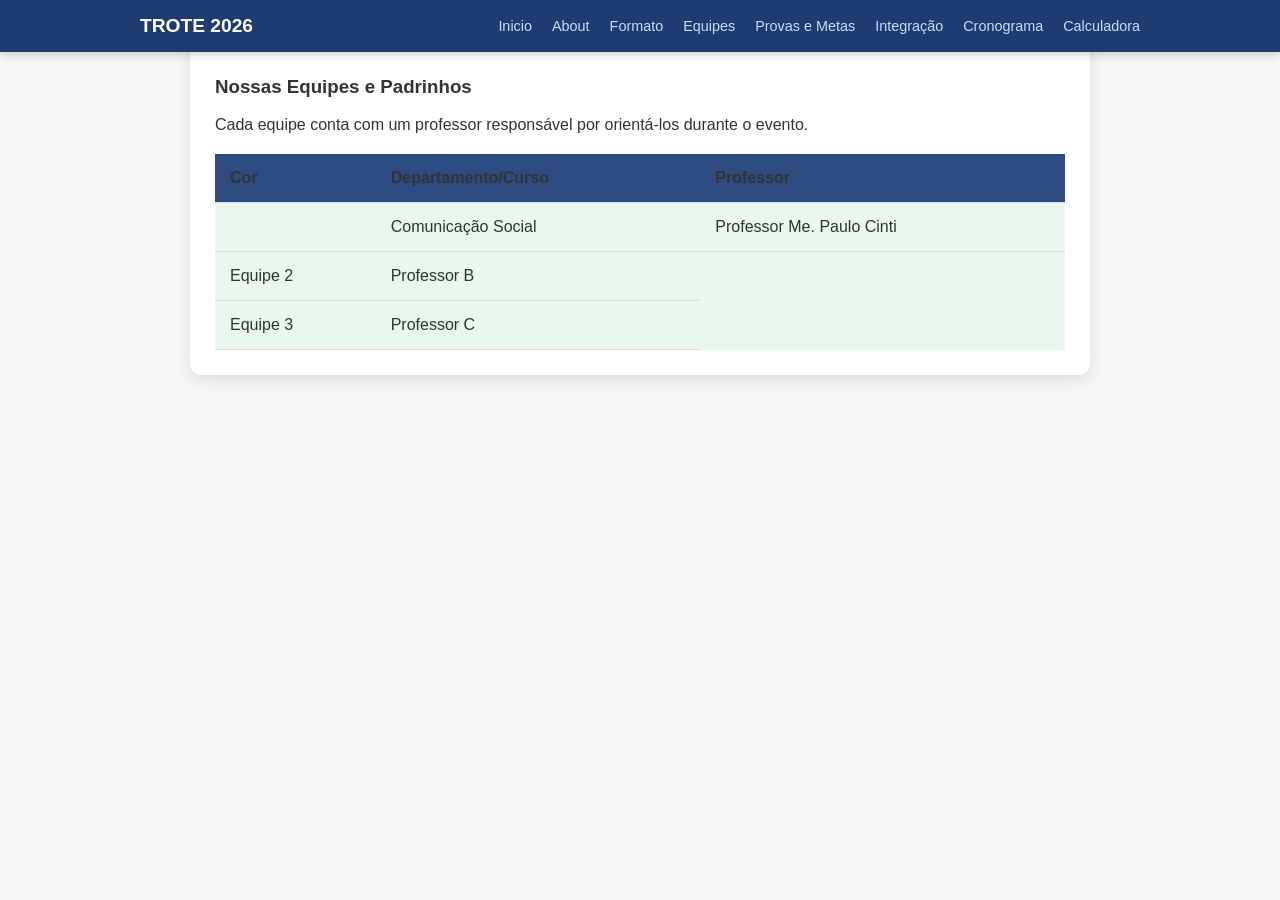
==== equipes.html @ 04dfc2e4 "atualizacao" ====
<!DOCTYPE html>
<html lang="en">
<head>
    <meta charset="UTF-8">
    <meta name="viewport" content="width=device-width, initial-             scale=1.0">
    <title>Trote Solidário</title>
    <link rel="stylesheet" href="styles.css">
</head>
<body> 
    <nav class="menu">
        <div class="menu-container">
            <a href="index.html" class="menu-logo">Trote 2026</a>
        <ul class="lista">
            <li><a href="index.html">Inicio</a></li>
            <li><a href="introducao.html">About</a></li>
            <li><a href="formato.html">Formato</a></li>
            <li><a href="equipes.html">Equipes</a></li>
            <li><a href="provas.html">Provas e Metas</a></li>
            <li><a href="integracao.html">Integração</a></li>
            <li><a href="cronograma.html">Cronograma</a></li>
            <li><a href="calculadora.html">Calculadora</a></li>
          </ul>
            </div>
        </nav>
        <main class="principal">
            <section class="lista-equipes">
                <h3>Nossas Equipes e Padrinhos</h3>
                <p>Cada equipe conta com um professor responsável por orientá-los durante o evento.</p>

                <table>
                    <thead>
                        <tr>
                            <th>Cor</th>
                            <th>Departamento/Curso</th>
                            <th>Professor</th>
                        </tr>
                    </thead>
                    <tbody>
                        <tr>
                         <td> <div class="box-amarela"> </div> </td>
                        <td>Comunicação Social</td>
                        <td>Professor Me. Paulo Cinti</td>
                    </tr>
                    <tr>
                        <td>Equipe 2</td>
                        <td>Professor B</td>
                    </tr>
                    <tr>
                        <td>Equipe 3</td>
                        <td>Professor C</td>
                    </tr>
                    
                </table>

            </section>
        </main>
    </body>
</html>
---- styles.css ----
body {
    margin: 0; font-family: 'Segoe UI', sans-serif;
    background-color: #f4f7f6; color: #333;
}
.menu {
    background-color: #1e3c72;  padding: 15px 0;
    position: sticky; /* menu fica sempre no topo */
    top: 0; /* posição 0 - posição acima */
    z-index: 1000; /*  fica sempre por cima dos outros conteúdos */
    box-shadow: 0 2px 10px rgba(0,0,0,0.2); /* caixa com sombra */
}
.menu-container{
    max-width: 1000px;
    margin: 0 auto;
    display: flex;
    justify-content: space-between;
    align-items: center;
    padding: 0 20px;
}
.menu-logo{
    color: white; /* cor branca */
    text-decoration: none; /* link sem estar sublinhado */
    font-weight: bold; /* negrito */
    font-size: 1.2rem; /* 1.2 * 16px */
    text-transform: uppercase; /* letra maiúscula */
}
.lista {
    list-style: none; display: flex; gap: 20px;
    margin: 0; padding: 0;
}
.lista a{
    color: #CBDCF7; text-decoration: none; font-size: 0.9rem;
    font-weight: 500; transition: color 0.3s; 
}
.lista a:hover {
    color: #ffffff;
}
.cabecalho {
    background-color: #2e4c82; color: white; padding: 60px 20px;
    text-align: center;
}
.cabecalho h1{
    font-size: 2.5rem; margin-bottom: 5px;
}
.cabecalho h2{
    font-weight: 300;
    font-style: italic;
    color: #ffd700; 
}
.principal{
    /* -40px subiu auto embaixo e 40 é na lateral */
    max-width: 900px; margin: -40px auto 40px; padding: 20px;
}
section {
  
    background: white;
    margin-bottom: 20px;
    padding: 25px;
    border-radius: 12px;
    box-shadow: 0 5px 15px rgba(0,0,0,0.1);
}
.importante {
    display: flex;
    gap: 20px;
}
.card-meta {
   
    flex: 1; background: #eef5ff; padding: 15px; border-left: 5px solid #2a5298;
    border-radius: 8px;
}
.recompensas ul {
    list-style: none;
    padding: 0;
}
.recompensas li {
    background: #e9f7ef; margin: 8px 0; padding: 10px;
    border-radius: 5px; color: #27ae60; font-weight: bold;
}
.texto-introducao p {
    line-height: 1.6; /* melhora a leitura de textos longos */
    margin-bottom: 20px;
    text-align: justify; /* alinhamento justificado - alinha à esquerda e à direta */
}
.lista-valores {
    list-style: none;
    padding: 0;
}
.lista-valores li {
    background: #eef5ff;
    padding: 15px;
    margin-bottom: 10px;
    border-radius: 8px;
    border-left: 5px solid #1e3c72;
}

table {
    width: 100%;
    border-collapse: collapse; /* remove os espaços entre as células */
    margin-top: 20px;
    background-color: #e9f7ef;
}

th, td {
    border-bottom: 1px solid #ddd; /* borda cinza clara */
    padding: 15px; /* espaçamento interno */
    text-align: left; /* alinhamento à esquerda */
}

th {
    background-color: #2e4c82; /* cor de fundo para o cabeçalho */
}

.box-amarelo {
    border-radius: 10px;
    height: 25px;
    width: 25px;
    background: #ffd700;
}
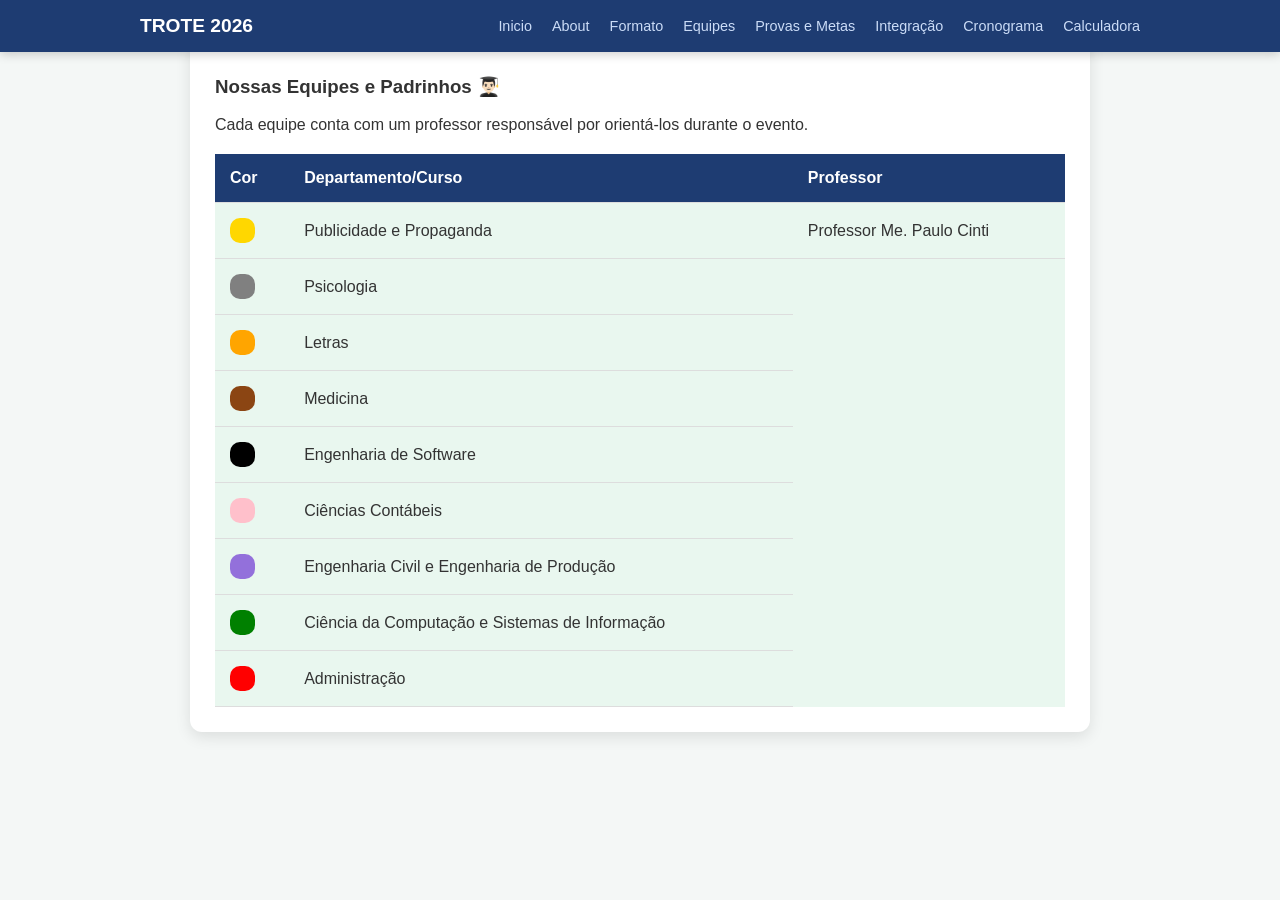
==== commit dc435ac2: "página equipes" ====
--- a/equipes.html
+++ b/equipes.html
@@ -24,12 +24,12 @@
         </nav>
         <main class="principal">
             <section class="lista-equipes">
-                <h3>Nossas Equipes e Padrinhos</h3>
+                <h3>Nossas Equipes e Padrinhos 👨🏻‍🎓</h3>
                 <p>Cada equipe conta com um professor responsável por orientá-los durante o evento.</p>
 
                 <table>
                     <thead>
-                        <tr>
+                        <tr class="equipes">
                             <th>Cor</th>
                             <th>Departamento/Curso</th>
                             <th>Professor</th>
@@ -38,16 +38,40 @@
                     <tbody>
                         <tr>
                          <td> <div class="box-amarela"> </div> </td>
-                        <td>Comunicação Social</td>
+                        <td>Publicidade e Propaganda</td>
                         <td>Professor Me. Paulo Cinti</td>
                     </tr>
                     <tr>
-                        <td>Equipe 2</td>
-                        <td>Professor B</td>
+                        <td> <div class="box-cinza"> </div> </td>
+                        <td>Psicologia</td>
                     </tr>
                     <tr>
-                        <td>Equipe 3</td>
-                        <td>Professor C</td>
+                        <td> <div class="box-laranja"> </div> </td>
+                        <td>Letras</td>
+                    </tr>
+                    <tr>
+                        <td> <div class="box-marrom"> </div> </td>
+                        <td>Medicina</td>
+                    </tr>
+                    <tr>
+                        <td> <div class="box-preto"> </div> </td>
+                        <td>Engenharia de Software</td>
+                    </tr>
+                    <tr>
+                        <td> <div class="box-rosa"> </div> </td>
+                        <td>Ciências Contábeis</td>
+                    </tr>
+                    <tr>
+                        <td> <div class="box-roxo"> </div> </td>
+                        <td>Engenharia Civil e Engenharia de Produção</td>
+                    </tr>
+                    <tr>    
+                        <td> <div class="box-verde"> </div> </td>
+                        <td>Ciência da Computação e Sistemas de Informação</td>    
+                    </tr>
+                    <tr>
+                        <td> <div class="box-vermelho"> </div> </td>
+                        <td>Administração</td>
                     </tr>
                     
                 </table>
--- a/styles.css
+++ b/styles.css
@@ -107,12 +107,171 @@
 }
 
 th {
-    background-color: #2e4c82; /* cor de fundo para o cabeçalho */
-}
-
-.box-amarelo {
+    background-color: #1e3c72; /* cor de fundo para o cabeçalho */
+}
+
+.equipes {
+    color:white;
+}
+
+.box-amarela {
     border-radius: 10px;
     height: 25px;
     width: 25px;
     background: #ffd700;
+}
+
+.box-cinza {
+    border-radius: 10px;
+    height: 25px;
+    width: 25px;
+    background: #808080;
+}
+
+.box-laranja {
+    border-radius: 10px;
+    height: 25px;
+    width: 25px;
+    background: #ffa500;
+}
+
+.box-marrom {
+    border-radius: 10px;
+    height: 25px;
+    width: 25px;
+    background: #8b4513;
+}
+
+.box-preto {
+    border-radius: 10px;
+    height: 25px;
+    width: 25px;
+    background: #000000;
+}
+
+.box-rosa {
+    border-radius: 10px;
+    height: 25px;
+    width: 25px;
+    background: #ffc0cb;
+}
+
+.box-roxo {
+    border-radius: 10px;
+    height: 25px;
+    width: 25px;
+    background: #9370db;
+}
+
+.box-verde {
+    border-radius: 10px;
+    height: 25px;
+    width: 25px;
+    background: #008000;
+}
+
+.box-vermelho {
+    border-radius: 10px;
+    height: 25px;
+    width: 25px;
+    background: #ff0000;
+}
+
+.kit {
+    padding: 60px;
+    text-align: left;
+    font-size: medium;
+    h1 {
+        font-size: 1.25rem;
+        margin-bottom: 10px;
+    }
+}
+
+.lista-alimentacao {
+    list-style: none;
+    gap: 40px;
+    border: 2px dashed orange;
+    border-radius: 8px;
+    padding: 30px;
+    background-color: #f5ecd9;
+    li {
+        margin-bottom: 10px;
+    }
+}
+
+.itens-avulsos {
+    gap: 20px;
+    flex-wrap: wrap; 
+}
+
+.pontos {
+    width: 100%;
+    border-collapse: collapse; /* remove os espaços entre as células */
+    margin-top: 20px;
+    background-color: #e9f7ef;
+    gap: 20px;
+    flex-wrap: wrap; 
+    th {
+        background-color: #0a285f; 
+        color: white;
+}
+}
+
+.suplementos {
+    background-color: #fae5e5;
+    padding: 20px;
+    border-radius: 8px;
+    border-left: 5px solid #ae3727;
+}
+
+.marca {
+  strong {
+    color: #afad44;
+    font-size: 1.0rem;
+  }
+}
+
+.requisitos {
+   color: #afad44;
+   list-style: none;
+}
+
+.quinta-prova {
+    background-color: #faf9cd;
+    padding: 20px;
+    border-radius: 8px;
+    border-left: 5px solid #afad44;
+}
+.memorias {
+    padding: 20px;
+    border-radius: 8px;
+    list-style: none;
+    color: #afad44;
+}
+
+.sexta-prova {
+    background-color: #faf9cd;
+    padding: 20px;
+    border-radius: 8px;
+    border-left: 5px solid #afad44;
+}
+
+.acao-social {
+    padding: 20px;
+    border-radius: 8px;
+    list-style: none;
+    color: #afad44;
+}
+
+.album {
+    background-color: #faf9cd;
+    padding: 20px;
+    border-radius: 8px;
+    border-left: 5px solid #afad44;
+}
+.integracao {
+    padding: 20px;
+    border-radius: 8px;
+    list-style: none;
+    color: #afad44;
 }
